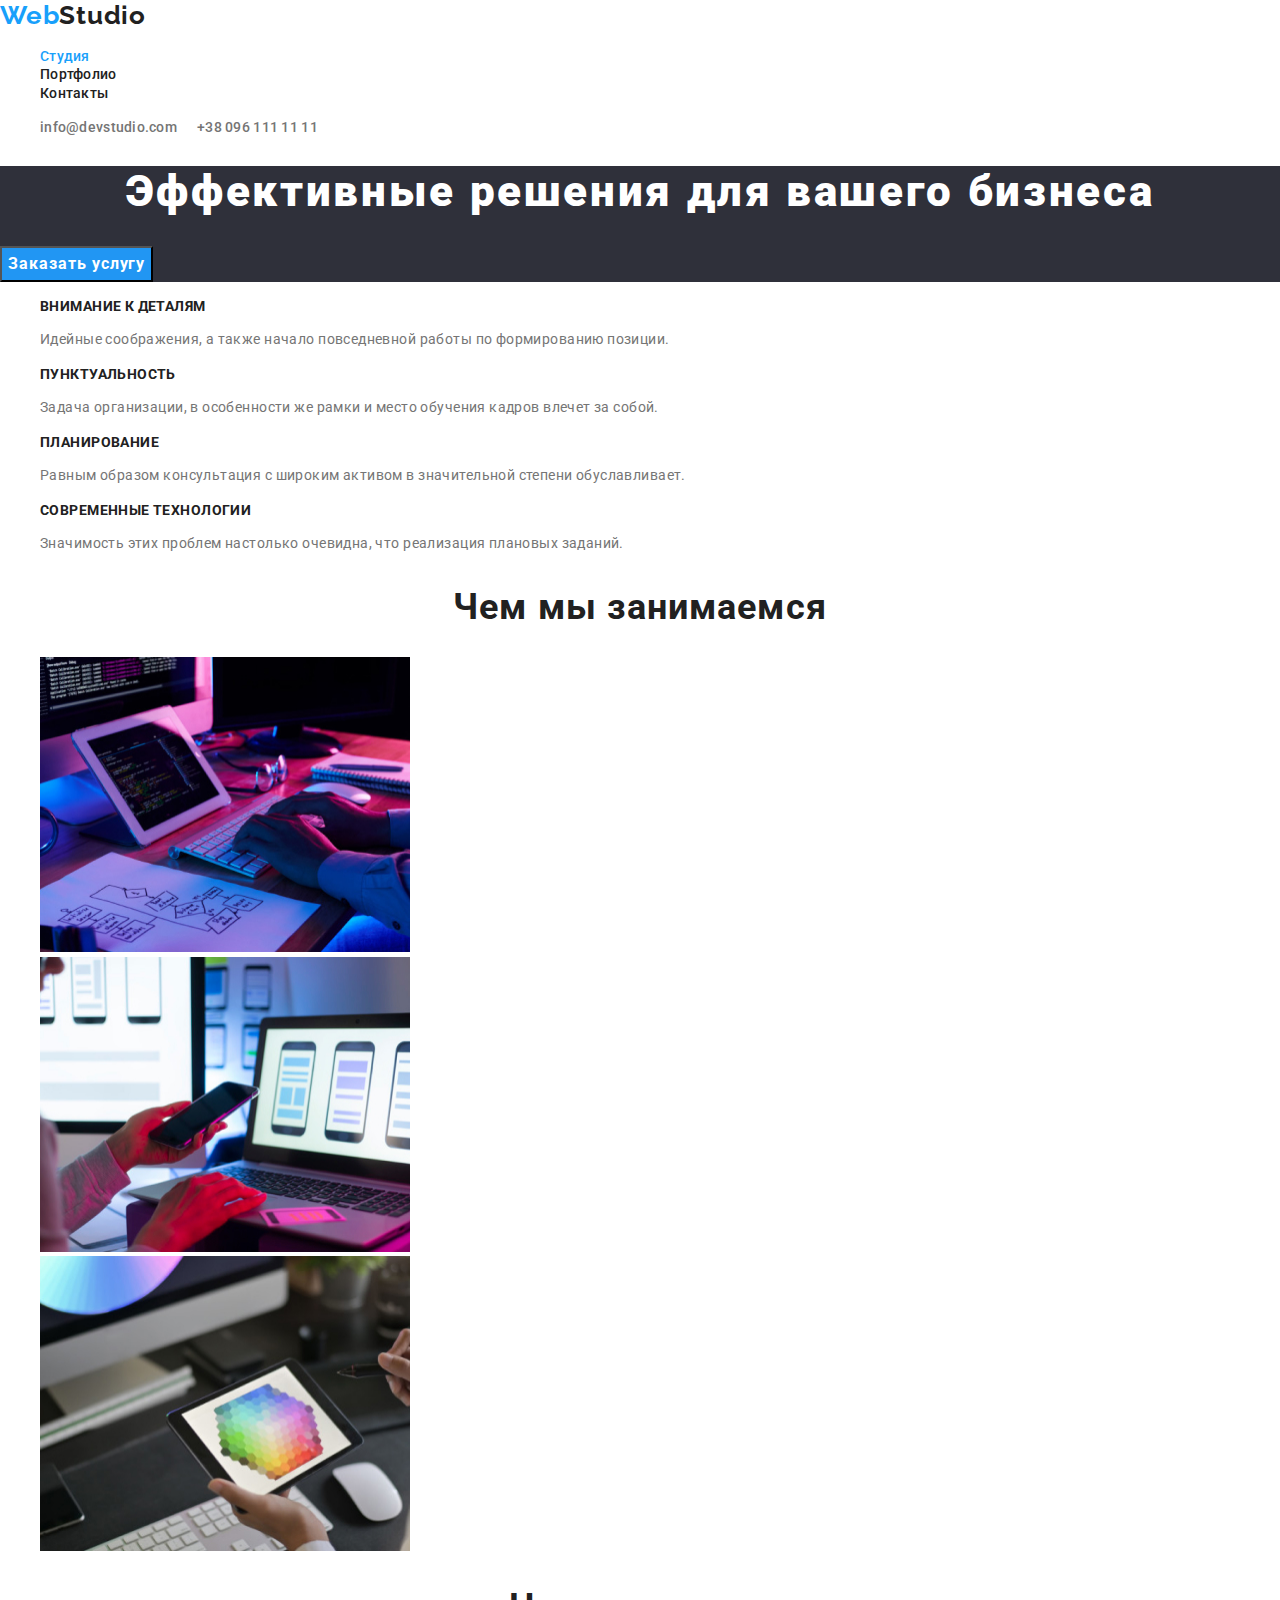
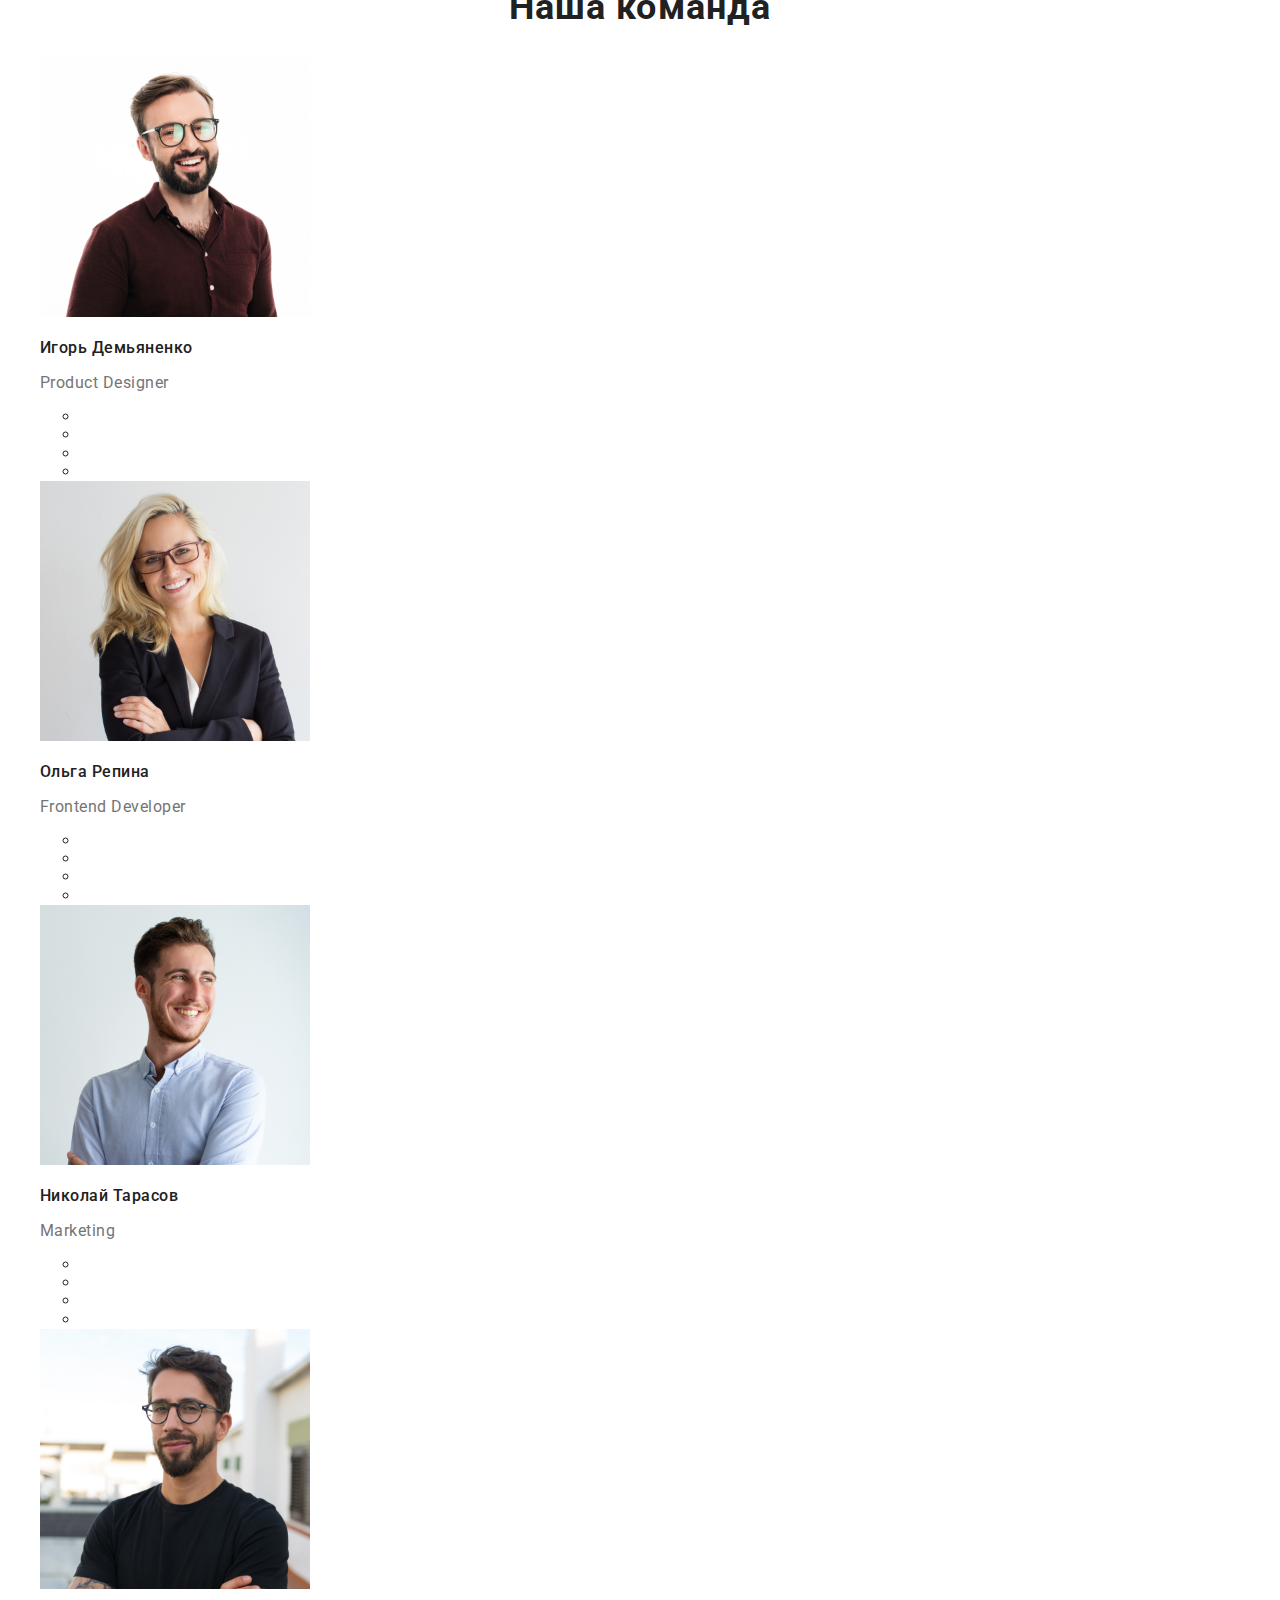
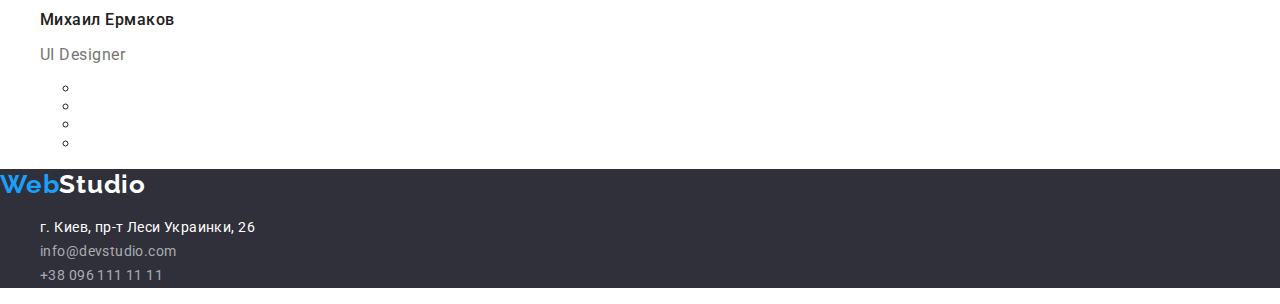
==== index.html @ 5e3db2f5 "star v0.1" ====
<!DOCTYPE html>
<html lang="ru">
  <head>
    <meta charset="UTF-8" />
    <meta name="viewport" content="width=device-width, initial-scale=1.0" />
    <title>Студия</title>
    <link
      rel="stylesheet"
      href="https://cdnjs.cloudflare.com/ajax/libs/modern-normalize/1.0.0/modern-normalize.css"
    />
    <link
      href="https://fonts.googleapis.com/css2?family=Raleway:wght@700&family=Roboto:wght@400;500;700&display=swap"
      rel="stylesheet"
    />
    <link rel="stylesheet" href="./css/styles.css" />
  </head>
  <body>
    <header class="header">
      <nav class="navigation">
        <a
          href="./index.html"
          class="logo link"
          aria-label="логотип веб студия"
        >
          <span class="logo-span">Web</span>Studio
        </a>
        <ul class="navigation-list list">
          <li class="navigation-list-item active">
            <a href="./index.html" class="navigation-list-link link active">
              Студия
            </a>
          </li>
          <li class="navigation-list-item">
            <a href="./portfolio.html" class="navigation-list-link link">
              Портфолио
            </a>
          </li>
          <li class="navigation-list-item">
            <a href="" class="navigation-list-link link"> Контакты </a>
          </li>
        </ul>
      </nav>
      <address class="header-contacts">
        <ul class="header-contacts-list list">
          <li class="header-contacts-item">
            <a
              href="mailto:info@devstudio.com"
              class="header-contacts-link link"
            >
              info@devstudio.com
            </a>
          </li>
          <li class="header-contacts-item">
            <a href="tel:+380961111111" class="header-contacts-link link"
              >+38 096 111 11 11</a
            >
          </li>
        </ul>
      </address>
    </header>
    <main class="main">
      <!-- Hero -->
      <section class="hero">
        <h1 class="hero-title">Эффективные решения для вашего бизнеса</h1>
        <button type="button" class="hero-button">Заказать услугу</button>
      </section>
      <!-- Basis -->
      <section class="basis">
        <h2 hidden>Базис нашей компании</h2>
        <ul class="basis-list list">
          <li class="basis-list-item">
            <!-- <img src="" alt="Космическая антенна" /> -->
            <h3 class="basis-subject">Внимание к деталям</h3>
            <p class="basis-description">
              Идейные соображения, а также начало повседневной работы по
              формированию позиции.
            </p>
          </li>
          <li class="basis-list-item">
            <!-- <img src="" alt="Циферблат" /> -->
            <h3 class="basis-subject">Пунктуальность</h3>
            <p class="basis-description">
              Задача организации, в особенности же рамки и место обучения кадров
              влечет за собой.
            </p>
          </li>
          <li class="basis-list-item">
            <!-- <img src="" alt="Графики" /> -->
            <h3 class="basis-subject">Планирование</h3>
            <p class="basis-description">
              Равным образом консультация с широким активом в значительной
              степени обуславливает.
            </p>
          </li>
          <li class="basis-list-item">
            <!-- <img src="" alt="Космонавт" /> -->
            <h3 class="basis-subject">Современные технологии</h3>
            <p class="basis-description">
              Значимость этих проблем настолько очевидна, что реализация
              плановых заданий.
            </p>
          </li>
        </ul>
      </section>
      <!-- What we do -->
      <section class="work">
        <h2 class="title">Чем мы занимаемся</h2>
        <ul class="work-list list">
          <li class="work-list-item">
            <img
              src="./images/what-we-do/box1.jpg"
              height="295"
              width="370"
              alt="Сотрудник пишет код"
            />
          </li>
          <li class="work-list-item">
            <img
              src="./images/what-we-do/box2.jpg"
              height="295"
              width="370"
              alt="Разработка приложений под мобильные устройства "
            />
          </li>
          <li>
            <img
              src="./images/what-we-do/box3.jpg"
              height="295"
              width="370"
              alt="Сотрудник работает со стилями и световой палитрой"
            />
          </li>
        </ul>
      </section>
      <!-- Our team -->
      <section class="team">
        <h2 class="title">Наша команда</h2>
        <ul class="team-list list">
          <li class="team-list-item">
            <img
              src="./images/out-team/img-1.jpg"
              width="270"
              height="260"
              alt="Игорь Демьяненко"
            />
            <h3 class="team-subject">Игорь Демьяненко</h3>
            <p lang="en" class="team-description">Product Designer</p>
            <ul class="team-list-socials">
              <li class="team-socials-item">
                <a class="team-socials-link" href=""></a>
              </li>
              <li class="team-socials-item">
                <a class="team-socials-link" href=""></a>
              </li>
              <li class="team-socials-item">
                <a class="team-socials-link" href=""></a>
              </li>
              <li class="team-socials-item">
                <a class="team-socials-link" href=""></a>
              </li>
            </ul>
          </li>
          <li class="team-list-item">
            <img
              src="./images/out-team/img-2.jpg"
              width="270"
              height="260"
              alt="Ольга Репина"
            />
            <h3 class="team-subject">Ольга Репина</h3>
            <p lang="en" class="team-description">Frontend Developer</p>
            <ul class="team-list-socials">
              <li class="team-socials-item">
                <a class="team-socials-link" href=""></a>
              </li>
              <li class="team-socials-item">
                <a class="team-socials-link" href=""></a>
              </li>
              <li class="team-socials-item">
                <a class="team-socials-link" href=""></a>
              </li>
              <li class="team-socials-item">
                <a class="team-socials-link" href=""></a>
              </li>
            </ul>
          </li>
          <li class="team-list-item">
            <img
              src="./images/out-team/img-3.jpg"
              width="270"
              height="260"
              alt="Николай Тарасов"
            />
            <h3 class="team-subject">Николай Тарасов</h3>
            <p lang="en" class="team-description">Marketing</p>
            <ul class="team-list-socials">
              <li class="team-socials-item">
                <a class="team-socials-link" href=""></a>
              </li>
              <li class="team-socials-item">
                <a class="team-socials-link" href=""></a>
              </li>
              <li class="team-socials-item">
                <a class="team-socials-link" href=""></a>
              </li>
              <li class="team-socials-item">
                <a class="team-socials-link" href=""></a>
              </li>
            </ul>
          </li>
          <li class="team-list-item">
            <img
              src="./images/out-team/img-4.jpg"
              width="270"
              height="260"
              alt="Михаил Ермаков"
            />
            <h3 class="team-subject">Михаил Ермаков</h3>
            <p lang="en" class="team-description">UI Designer</p>
            <ul class="team-list-socials">
              <li class="team-socials-item">
                <a class="team-socials-link" href=""></a>
              </li>
              <li class="team-socials-item">
                <a class="team-socials-link" href=""></a>
              </li>
              <li class="team-socials-item">
                <a class="team-socials-link" href=""></a>
              </li>
              <li class="team-socials-item">
                <a class="team-socials-link" href=""></a>
              </li>
            </ul>
          </li>
        </ul>
      </section>
    </main>
    <footer class="footer">
      <a
        class="footer-logo link"
        href="./index.html"
        aria-label="логотип веб студия"
      >
        <span class="logo-span">Web</span>Studio
      </a>
      <address class="footer-contacts">
        <ul class="footer-contacts-list list">
          <li class="footer-contacts-item">
            <a
              class="footer-contacts-map link"
              href="https://goo.gl/maps/jktWydV6EBxauZdx7"
              target="_blank"
            >
              г. Киев, пр-т Леси Украинки, 26
            </a>
          </li>
          <li class="footer-contacts-item">
            <a
              href="mailto:info@devstudio.com"
              class="footer-contacts-link link"
            >
              info@devstudio.com
            </a>
          </li>
          <li class="footer-contacts-item">
            <a href="tel:+380961111111" class="footer-contacts-link link">
              +38 096 111 11 11
            </a>
          </li>
        </ul>
      </address>
    </footer>
  </body>
</html>
---- css/styles.css ----
/* основной 
color: #212121; 

второстипений 
color: #757575;

дополнительний
color: #FFFFFF;

акцинт 
  color: #2196f3;

*/

/* ================== Root ================== */
:root {
  --main-font: "Open Sans", sans-serif;
  --logo-font: "Raleway", sans-serif;
  --primary-title-color: #212121;
  --primary-white-color: #ffffff;
  --description-color: #757575;
  --accent-color: #18a0fb;
  --transparent-white: rgba(255, 255, 255, 0.6);
}

/* ================== END Root ================== */

/* ================== Global ================== */
body {
  color: var(--primary-title-color);
  font-family: Roboto, sans-serif;
}

.list {
  list-style: none;
}
.link {
  text-decoration: none;
}

.logo-span {
  color: var(--accent-color);
}

.title {
  text-align: center;
  font-weight: 700;
  font-size: 36px;
  line-height: 1.167;
  text-align: center;
  letter-spacing: 0.03em;
}

/* ================== END Global ================== */

/* ================== Header ================== */
.header {
}
.navigation {
}

.logo {
  font-family: var(--logo-font);
  color: var(--primary-title-color);
  font-weight: 700;
  font-size: 26px;
  line-height: 1.192;
  letter-spacing: 0.03em;
}

.navigation-list {
}

.navigation-list-item {
}

.navigation-list-link {
  color: var(--primary-title-color);
  font-weight: 500;
  font-size: 14px;
  line-height: 1.143;
  letter-spacing: 0.02em;
}

.header-contacts {
  font-style: normal;
}

.header-contacts-list {
  display: flex;
}

.header-contacts-item {
  padding-right: 20px;
}

.header-contacts-link {
  color: var(--description-color);
  font-weight: 500;
  font-size: 14px;
  line-height: 1.142;
  letter-spacing: 0.02em;
}

.navigation-list-link:hover,
.navigation-list-link:focus,
.header-contacts-link:hover,
.header-contacts-link:focus {
  color: var(--accent-color);
}

.active {
  color: var(--accent-color);
}

/* ================== END Header ================== */

/* ================== Main ================== */
.main {
}

/* ------------------ Hero ------------------ */
.hero {
  background: #2f303a;
  /* времени правка - невидно текста  */
}

.hero-title {
  color: var(--primary-white-color);
  font-weight: 900;
  font-size: 44px;
  line-height: 1, 364;
  text-align: center;
  letter-spacing: 0.06em;
}

.hero-button {
  background-color: #2196f3;
  color: var(--primary-white-color);
  font-weight: 700;
  font-size: 16px;
  line-height: 1.857;
  letter-spacing: 0.06em;
}

/* ------------------ END Hero ------------------ */

/* ------------------ Basis ------------------ */
.basis {
}
.basis-list {
}
.basis-list-item {
}
.basis-subject {
  font-weight: 700;
  font-size: 14px;
  line-height: 1.143;
  letter-spacing: 0.03em;
  text-transform: uppercase;
}
.basis-description {
  color: var(--description-color);
  font-weight: 400;
  font-size: 14px;
  line-height: 1.714;
  letter-spacing: 0.03em;
}
/* ------------------ END Basis ------------------ */

/* ------------------ Work ------------------ */
.work {
}

.work-list {
}

.work-list-item {
}

/* ------------------ END Work ------------------ */

/* ------------------ END Team ------------------ */
.team {
}

.team-list {
}

.team-list-item {
}

.team-subject {
  font-weight: 500;
  font-size: 16px;
  line-height: 1.187;
  letter-spacing: 0.03em;
}
.team-description {
  color: var(--description-color);
  font-weight: 400;
  font-size: 16px;
  line-height: 1.187;
  letter-spacing: 0.03em;
}

.team-list-socials {
}

.team-socials-item {
}

.team-socials-link {
}
/* ------------------ END Team ------------------ */

/* ================== END Main ================== */

/* ================== Footre ================== */

footer {
  background: #2f303a;
}

.footer-logo {
  color: var(--primary-white-color);
  font-family: var(--logo-font);
  font-weight: 700;
  font-size: 26px;
  line-height: 1.192;
  letter-spacing: 0.03em;
}

.footer-contacts {
  font-style: normal;
}
.footer-contacts-list {
}

.footer-contacts-item {
}

.footer-contacts-map {
  color: var(--primary-white-color);
}

.footer-contacts-link {
  color: var(--transparent-white);
}

.footer-contacts-map,
.footer-contacts-link {
  font-weight: 400;
  font-size: 14px;
  line-height: 1.714;
  letter-spacing: 0.03em;
}

.footer-contacts-link:hover,
.footer-contacts-link:focus {
  color: var(--accent-color);
}
/* ================== END Footre ================== */

/* ================== Portfolio ================== */

.portfolio {
}

.filter-list {
  display: flex;
}

.filter-list-item {
}

.button {
  background-color: #f5f4fa;
  font-weight: 500;
  font-size: 16px;
  line-height: 1.625;
  letter-spacing: 0.03em;
}
.button:hover,
.button:focus {
  color: var(--primary-white-color);
  background-color: var(--accent-color);
}
.project-list {
}

.project-subject {
  font-weight: 700;
  font-size: 18px;
  line-height: 2;
  letter-spacing: 0.06em;
}
.project-subject-type,
.project-description {
  color: var(--description-color);
  font-weight: 400;
  letter-spacing: 0.03em;
}
.project-subject-type {
  font-size: 16px;
  line-height: 1.875;
}

.project-description {
  font-size: 18px;
  line-height: 1.555;
}
/* ================== END Portfolio ================== */
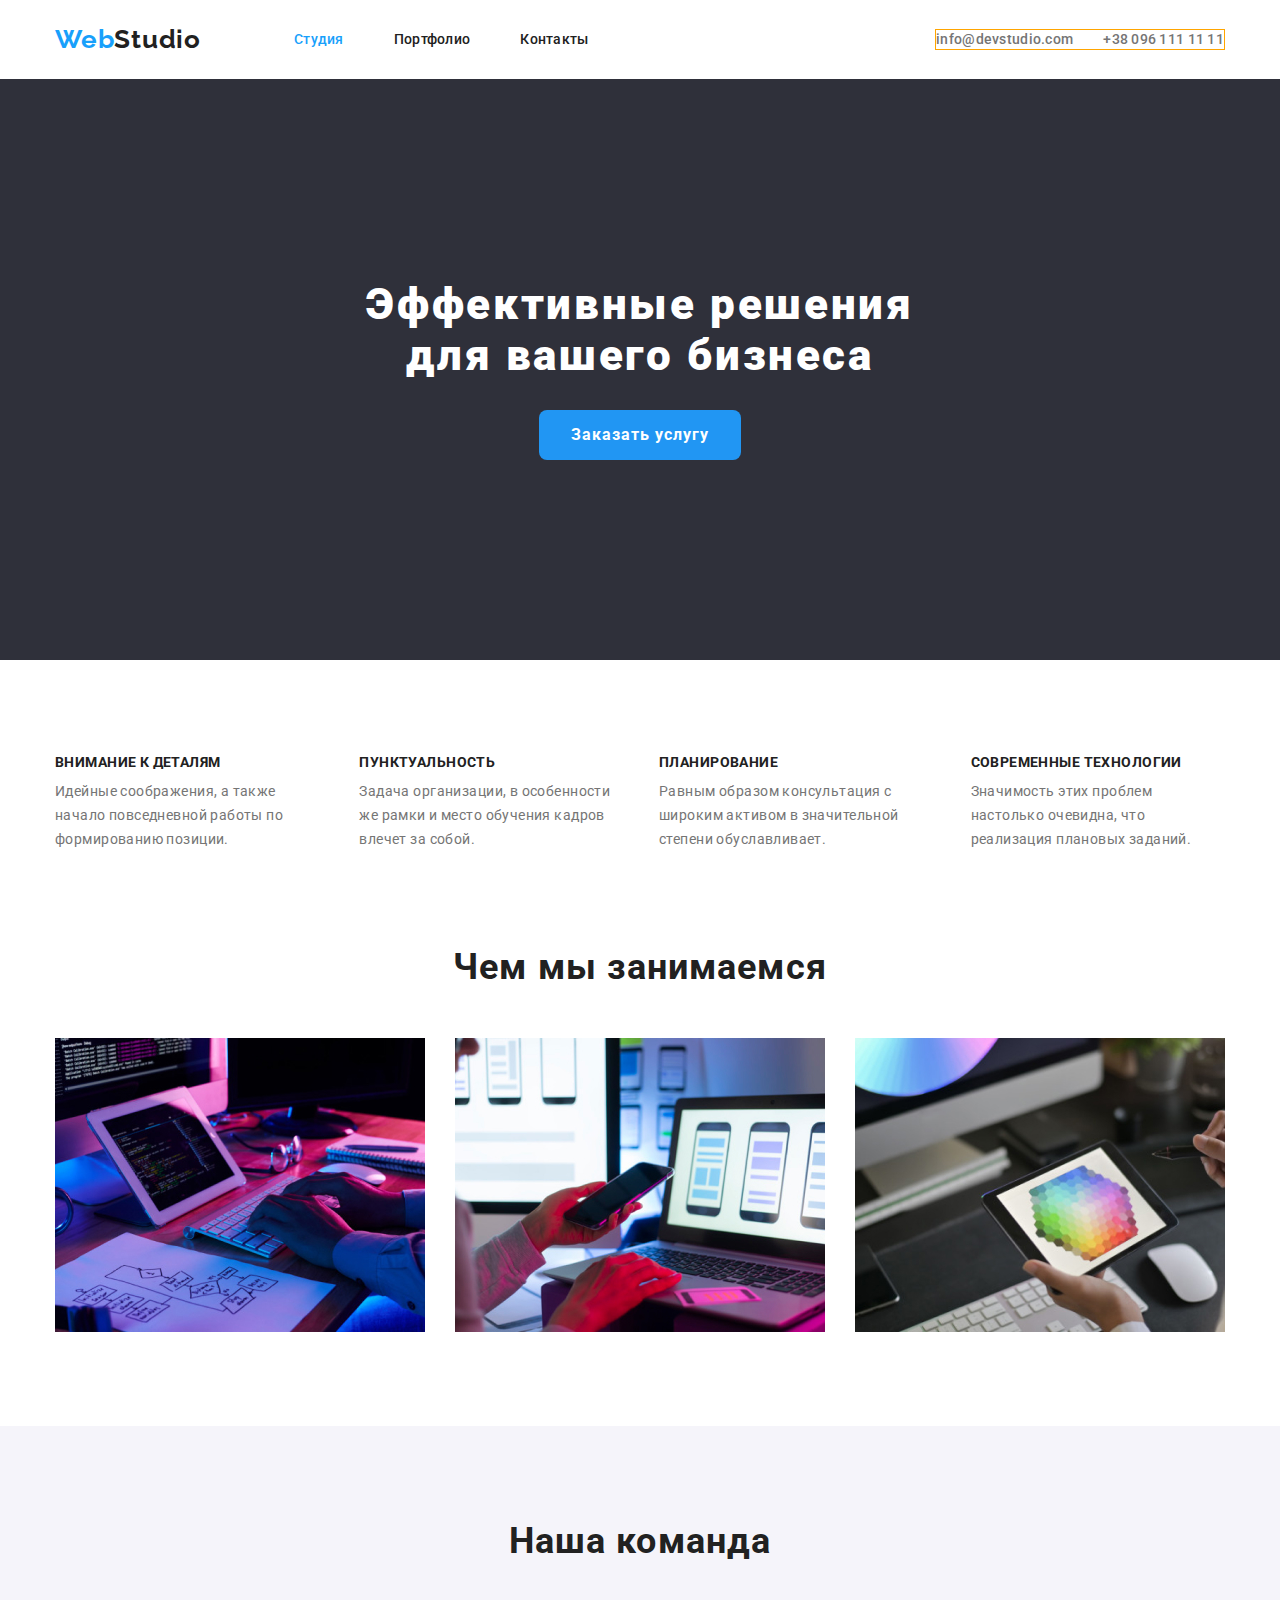
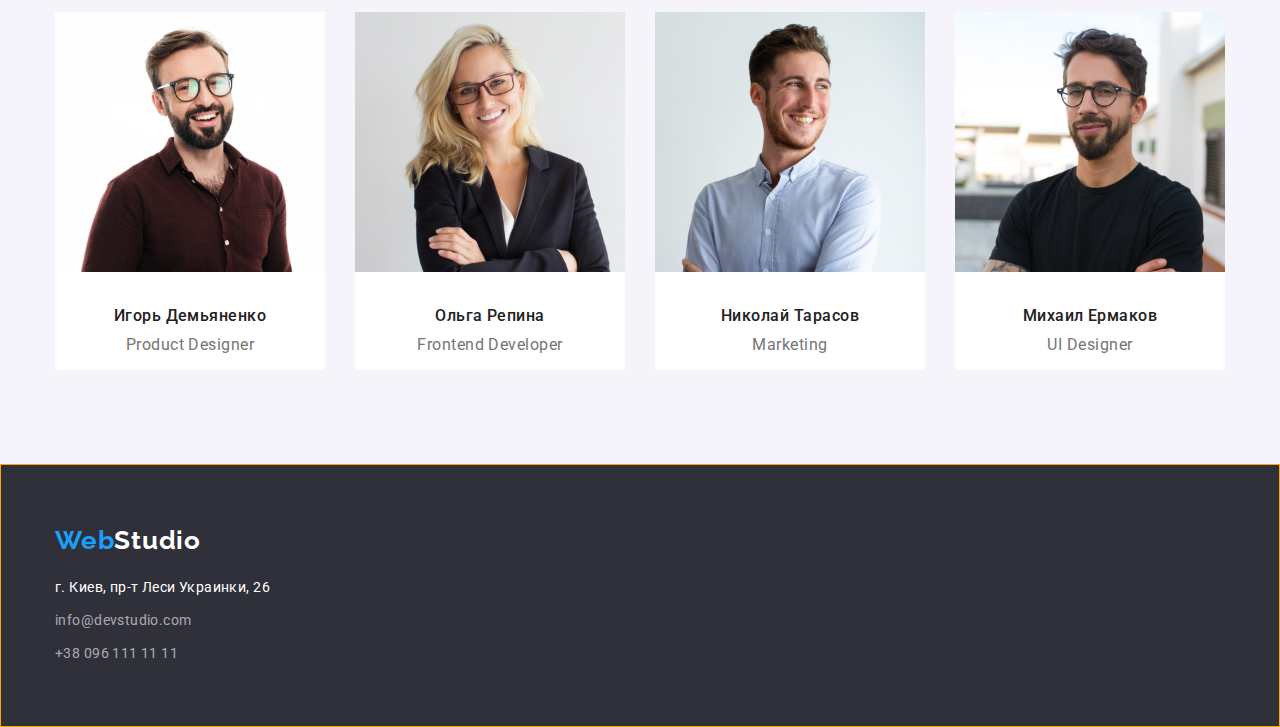
==== commit 763af7a4: "Альфа v0.2" ====
--- a/index.html
+++ b/index.html
@@ -16,259 +16,277 @@
   </head>
   <body>
     <header class="header">
-      <nav class="navigation">
+      <div class="header-container">
+        <nav class="navigation">
+          <a
+            href="./index.html"
+            class="logo link"
+            aria-label="логотип веб студия"
+          >
+            <span class="logo-span">Web</span>Studio
+          </a>
+          <ul class="navigation-list list">
+            <li class="navigation-list-item active">
+              <a href="./index.html" class="navigation-list-link link active">
+                Студия
+              </a>
+            </li>
+            <li class="navigation-list-item">
+              <a href="./portfolio.html" class="navigation-list-link link">
+                Портфолио
+              </a>
+            </li>
+            <li class="navigation-list-item">
+              <a href="" class="navigation-list-link link"> Контакты </a>
+            </li>
+          </ul>
+        </nav>
+        <address class="header-contacts">
+          <ul class="header-contacts-list list bro">
+            <li class="header-contacts-item">
+              <a
+                href="mailto:info@devstudio.com"
+                class="header-contacts-link link"
+              >
+                info@devstudio.com
+              </a>
+            </li>
+            <li class="header-contacts-item">
+              <a href="tel:+380961111111" class="header-contacts-link link"
+                >+38 096 111 11 11</a
+              >
+            </li>
+          </ul>
+        </address>
+      </div>
+    </header>
+    
+    <main class="main">
+      <!-- Hero -->
+      <section class="hero">
+        <h1 class="hero-title">Эффективные решения для вашего бизнеса</h1>
+        <div class="center">
+          <button type="button" class="hero-button">Заказать услугу</button>
+        </div>
+      </section>
+      <!-- Basis -->
+      <section class="section basis">
+        <div class="container">
+          <h2 hidden>Базис нашей компании</h2>
+          <ul class="basis-list list">
+            <li class="basis-list-item">
+              <!-- <img src="" alt="Космическая антенна" /> -->
+              <h3 class="basis-subject">Внимание к деталям</h3>
+              <p class="basis-description">
+                Идейные соображения, а также начало повседневной работы по
+                формированию позиции.
+              </p>
+            </li>
+            <li class="basis-list-item">
+              <!-- <img src="" alt="Циферблат" /> -->
+              <h3 class="basis-subject">Пунктуальность</h3>
+              <p class="basis-description">
+                Задача организации, в особенности же рамки и место обучения
+                кадров влечет за собой.
+              </p>
+            </li>
+            <li class="basis-list-item">
+              <!-- <img src="" alt="Графики" /> -->
+              <h3 class="basis-subject">Планирование</h3>
+              <p class="basis-description">
+                Равным образом консультация с широким активом в значительной
+                степени обуславливает.
+              </p>
+            </li>
+            <li class="basis-list-item">
+              <!-- <img src="" alt="Космонавт" /> -->
+              <h3 class="basis-subject">Современные технологии</h3>
+              <p class="basis-description">
+                Значимость этих проблем настолько очевидна, что реализация
+                плановых заданий.
+              </p>
+            </li>
+          </ul>
+        </div>
+      </section>
+      <!-- What we do -->
+      <section class="section work">
+        <div class="container">
+          <h2 class="title">Чем мы занимаемся</h2>
+          <ul class="work-list list">
+            <li class="work-list-item">
+              <img
+                src="./images/what-we-do/box1.jpg"
+                height="294"
+                width="370"
+                alt="Сотрудник пишет код"
+              />
+            </li>
+            <li class="work-list-item">
+              <img
+                src="./images/what-we-do/box2.jpg"
+                height="294"
+                width="370"
+                alt="Разработка приложений под мобильные устройства "
+              />
+            </li>
+            <li class="work-list-item">
+              <img
+                src="./images/what-we-do/box3.jpg"
+                height="294"
+                width="370"
+                alt="Сотрудник работает со стилями и световой палитрой"
+              />
+            </li>
+          </ul>
+        </div>
+      </section>
+      <!-- Our team -->
+      <section class="section team">
+        <div class="container">
+          <h2 class="title">Наша команда</h2>
+          <ul class="team-list list">
+            <li class="team-list-item">
+              <img
+                class="team-list-img"
+                src="./images/out-team/img-1.jpg"
+                width="270"
+                height="260"
+                alt="Игорь Демьяненко"
+              />
+              <h3 class="team-subject">Игорь Демьяненко</h3>
+              <p lang="en" class="team-description">Product Designer</p>
+              <ul class="team-list-socials list">
+                <li class="team-socials-item">
+                  <a class="team-socials-link" href=""></a>
+                </li>
+                <li class="team-socials-item">
+                  <a class="team-socials-link" href=""></a>
+                </li>
+                <li class="team-socials-item">
+                  <a class="team-socials-link" href=""></a>
+                </li>
+                <li class="team-socials-item">
+                  <a class="team-socials-link" href=""></a>
+                </li>
+              </ul>
+            </li>
+            <li class="team-list-item">
+              <img
+                class="team-list-img"
+                src="./images/out-team/img-2.jpg"
+                width="270"
+                height="260"
+                alt="Ольга Репина"
+              />
+              <h3 class="team-subject">Ольга Репина</h3>
+              <p lang="en" class="team-description">Frontend Developer</p>
+              <ul class="team-list-socials list">
+                <li class="team-socials-item">
+                  <a class="team-socials-link" href=""></a>
+                </li>
+                <li class="team-socials-item">
+                  <a class="team-socials-link" href=""></a>
+                </li>
+                <li class="team-socials-item">
+                  <a class="team-socials-link" href=""></a>
+                </li>
+                <li class="team-socials-item">
+                  <a class="team-socials-link" href=""></a>
+                </li>
+              </ul>
+            </li>
+            <li class="team-list-item">
+              <img
+                class="team-list-img"
+                src="./images/out-team/img-3.jpg"
+                width="270"
+                height="260"
+                alt="Николай Тарасов"
+              />
+              <h3 class="team-subject">Николай Тарасов</h3>
+              <p lang="en" class="team-description">Marketing</p>
+              <ul class="team-list-socials list">
+                <li class="team-socials-item">
+                  <a class="team-socials-link" href=""></a>
+                </li>
+                <li class="team-socials-item">
+                  <a class="team-socials-link" href=""></a>
+                </li>
+                <li class="team-socials-item">
+                  <a class="team-socials-link" href=""></a>
+                </li>
+                <li class="team-socials-item">
+                  <a class="team-socials-link" href=""></a>
+                </li>
+              </ul>
+            </li>
+            <li class="team-list-item">
+              <img
+                class="team-list-img"
+                src="./images/out-team/img-4.jpg"
+                width="270"
+                height="260"
+                alt="Михаил Ермаков"
+              />
+              <h3 class="team-subject">Михаил Ермаков</h3>
+              <p lang="en" class="team-description">UI Designer</p>
+              <ul class="team-list-socials list">
+                <li class="team-socials-item">
+                  <a class="team-socials-link" href=""></a>
+                </li>
+                <li class="team-socials-item">
+                  <a class="team-socials-link" href=""></a>
+                </li>
+                <li class="team-socials-item">
+                  <a class="team-socials-link" href=""></a>
+                </li>
+                <li class="team-socials-item">
+                  <a class="team-socials-link" href=""></a>
+                </li>
+              </ul>
+            </li>
+          </ul>
+        </div>
+      </section>
+    </main>
+
+    <footer class="footer bro">
+      <div class="footer-container">
         <a
+          class="footer-logo link"
           href="./index.html"
-          class="logo link"
           aria-label="логотип веб студия"
         >
           <span class="logo-span">Web</span>Studio
         </a>
-        <ul class="navigation-list list">
-          <li class="navigation-list-item active">
-            <a href="./index.html" class="navigation-list-link link active">
-              Студия
-            </a>
-          </li>
-          <li class="navigation-list-item">
-            <a href="./portfolio.html" class="navigation-list-link link">
-              Портфолио
-            </a>
-          </li>
-          <li class="navigation-list-item">
-            <a href="" class="navigation-list-link link"> Контакты </a>
-          </li>
-        </ul>
-      </nav>
-      <address class="header-contacts">
-        <ul class="header-contacts-list list">
-          <li class="header-contacts-item">
-            <a
-              href="mailto:info@devstudio.com"
-              class="header-contacts-link link"
-            >
-              info@devstudio.com
-            </a>
-          </li>
-          <li class="header-contacts-item">
-            <a href="tel:+380961111111" class="header-contacts-link link"
-              >+38 096 111 11 11</a
-            >
-          </li>
-        </ul>
-      </address>
-    </header>
-    <main class="main">
-      <!-- Hero -->
-      <section class="hero">
-        <h1 class="hero-title">Эффективные решения для вашего бизнеса</h1>
-        <button type="button" class="hero-button">Заказать услугу</button>
-      </section>
-      <!-- Basis -->
-      <section class="basis">
-        <h2 hidden>Базис нашей компании</h2>
-        <ul class="basis-list list">
-          <li class="basis-list-item">
-            <!-- <img src="" alt="Космическая антенна" /> -->
-            <h3 class="basis-subject">Внимание к деталям</h3>
-            <p class="basis-description">
-              Идейные соображения, а также начало повседневной работы по
-              формированию позиции.
-            </p>
-          </li>
-          <li class="basis-list-item">
-            <!-- <img src="" alt="Циферблат" /> -->
-            <h3 class="basis-subject">Пунктуальность</h3>
-            <p class="basis-description">
-              Задача организации, в особенности же рамки и место обучения кадров
-              влечет за собой.
-            </p>
-          </li>
-          <li class="basis-list-item">
-            <!-- <img src="" alt="Графики" /> -->
-            <h3 class="basis-subject">Планирование</h3>
-            <p class="basis-description">
-              Равным образом консультация с широким активом в значительной
-              степени обуславливает.
-            </p>
-          </li>
-          <li class="basis-list-item">
-            <!-- <img src="" alt="Космонавт" /> -->
-            <h3 class="basis-subject">Современные технологии</h3>
-            <p class="basis-description">
-              Значимость этих проблем настолько очевидна, что реализация
-              плановых заданий.
-            </p>
-          </li>
-        </ul>
-      </section>
-      <!-- What we do -->
-      <section class="work">
-        <h2 class="title">Чем мы занимаемся</h2>
-        <ul class="work-list list">
-          <li class="work-list-item">
-            <img
-              src="./images/what-we-do/box1.jpg"
-              height="295"
-              width="370"
-              alt="Сотрудник пишет код"
-            />
-          </li>
-          <li class="work-list-item">
-            <img
-              src="./images/what-we-do/box2.jpg"
-              height="295"
-              width="370"
-              alt="Разработка приложений под мобильные устройства "
-            />
-          </li>
-          <li>
-            <img
-              src="./images/what-we-do/box3.jpg"
-              height="295"
-              width="370"
-              alt="Сотрудник работает со стилями и световой палитрой"
-            />
-          </li>
-        </ul>
-      </section>
-      <!-- Our team -->
-      <section class="team">
-        <h2 class="title">Наша команда</h2>
-        <ul class="team-list list">
-          <li class="team-list-item">
-            <img
-              src="./images/out-team/img-1.jpg"
-              width="270"
-              height="260"
-              alt="Игорь Демьяненко"
-            />
-            <h3 class="team-subject">Игорь Демьяненко</h3>
-            <p lang="en" class="team-description">Product Designer</p>
-            <ul class="team-list-socials">
-              <li class="team-socials-item">
-                <a class="team-socials-link" href=""></a>
-              </li>
-              <li class="team-socials-item">
-                <a class="team-socials-link" href=""></a>
-              </li>
-              <li class="team-socials-item">
-                <a class="team-socials-link" href=""></a>
-              </li>
-              <li class="team-socials-item">
-                <a class="team-socials-link" href=""></a>
-              </li>
-            </ul>
-          </li>
-          <li class="team-list-item">
-            <img
-              src="./images/out-team/img-2.jpg"
-              width="270"
-              height="260"
-              alt="Ольга Репина"
-            />
-            <h3 class="team-subject">Ольга Репина</h3>
-            <p lang="en" class="team-description">Frontend Developer</p>
-            <ul class="team-list-socials">
-              <li class="team-socials-item">
-                <a class="team-socials-link" href=""></a>
-              </li>
-              <li class="team-socials-item">
-                <a class="team-socials-link" href=""></a>
-              </li>
-              <li class="team-socials-item">
-                <a class="team-socials-link" href=""></a>
-              </li>
-              <li class="team-socials-item">
-                <a class="team-socials-link" href=""></a>
-              </li>
-            </ul>
-          </li>
-          <li class="team-list-item">
-            <img
-              src="./images/out-team/img-3.jpg"
-              width="270"
-              height="260"
-              alt="Николай Тарасов"
-            />
-            <h3 class="team-subject">Николай Тарасов</h3>
-            <p lang="en" class="team-description">Marketing</p>
-            <ul class="team-list-socials">
-              <li class="team-socials-item">
-                <a class="team-socials-link" href=""></a>
-              </li>
-              <li class="team-socials-item">
-                <a class="team-socials-link" href=""></a>
-              </li>
-              <li class="team-socials-item">
-                <a class="team-socials-link" href=""></a>
-              </li>
-              <li class="team-socials-item">
-                <a class="team-socials-link" href=""></a>
-              </li>
-            </ul>
-          </li>
-          <li class="team-list-item">
-            <img
-              src="./images/out-team/img-4.jpg"
-              width="270"
-              height="260"
-              alt="Михаил Ермаков"
-            />
-            <h3 class="team-subject">Михаил Ермаков</h3>
-            <p lang="en" class="team-description">UI Designer</p>
-            <ul class="team-list-socials">
-              <li class="team-socials-item">
-                <a class="team-socials-link" href=""></a>
-              </li>
-              <li class="team-socials-item">
-                <a class="team-socials-link" href=""></a>
-              </li>
-              <li class="team-socials-item">
-                <a class="team-socials-link" href=""></a>
-              </li>
-              <li class="team-socials-item">
-                <a class="team-socials-link" href=""></a>
-              </li>
-            </ul>
-          </li>
-        </ul>
-      </section>
-    </main>
-    <footer class="footer">
-      <a
-        class="footer-logo link"
-        href="./index.html"
-        aria-label="логотип веб студия"
-      >
-        <span class="logo-span">Web</span>Studio
-      </a>
-      <address class="footer-contacts">
-        <ul class="footer-contacts-list list">
-          <li class="footer-contacts-item">
-            <a
-              class="footer-contacts-map link"
-              href="https://goo.gl/maps/jktWydV6EBxauZdx7"
-              target="_blank"
-            >
-              г. Киев, пр-т Леси Украинки, 26
-            </a>
-          </li>
-          <li class="footer-contacts-item">
-            <a
-              href="mailto:info@devstudio.com"
-              class="footer-contacts-link link"
-            >
-              info@devstudio.com
-            </a>
-          </li>
-          <li class="footer-contacts-item">
-            <a href="tel:+380961111111" class="footer-contacts-link link">
-              +38 096 111 11 11
-            </a>
-          </li>
-        </ul>
-      </address>
+        <address class="footer-contacts">
+          <ul class="footer-contacts-list list">
+            <li class="footer-contacts-item">
+              <a
+                class="footer-contacts-map link"
+                href="https://goo.gl/maps/jktWydV6EBxauZdx7"
+                target="_blank"
+              >
+                г. Киев, пр-т Леси Украинки, 26
+              </a>
+            </li>
+            <li class="footer-contacts-item">
+              <a
+                href="mailto:info@devstudio.com"
+                class="footer-contacts-link link"
+              >
+                info@devstudio.com
+              </a>
+            </li>
+            <li class="footer-contacts-item">
+              <a href="tel:+380961111111" class="footer-contacts-link link">
+                +38 096 111 11 11
+              </a>
+            </li>
+          </ul>
+        </address>
+      </div>
     </footer>
   </body>
 </html>
--- a/css/styles.css
+++ b/css/styles.css
@@ -26,14 +26,65 @@
 /* ================== END Root ================== */
 
 /* ================== Global ================== */
+/* html {
+  box-sizing: border-box;
+}
+
+
+*,
+*::before,
+*::after {
+  box-sizing: inherit;
+} */
+
+*,
+*::before,
+*::after {
+  margin: 0;
+  padding: 0;
+}
+
 body {
   color: var(--primary-title-color);
   font-family: Roboto, sans-serif;
+  /* background-color: #1b5074; */
+}
+
+img {
+  display: block;
+}
+/* * {
+  margin: 0;
+  padding: 0;
+} */
+
+.container {
+  margin-left: auto;
+  margin-right: auto;
+  width: 1200px;
+  padding-left: 15px;
+  padding-right: 15px;
+  /* background-color: rgba(97, 24, 24, 0.26); */
+  /* display: flex; */
+}
+
+/* .section {
+  padding-top: 94px;
+  padding-bottom: 94px;
+} */
+
+.flex {
+  display: flex;
+}
+
+.center {
+  text-align: center;
 }
 
 .list {
   list-style: none;
 }
+
 .link {
   text-decoration: none;
 }
@@ -43,23 +94,60 @@
 }
 
 .title {
+  margin-top: 0;
+  margin-bottom: 50px;
   text-align: center;
   font-weight: 700;
   font-size: 36px;
   line-height: 1.167;
-  text-align: center;
-  letter-spacing: 0.03em;
-}
+  letter-spacing: 0.03em;
+}
+
+.bro {
+  border: 1px solid orange;
+}
+
+.brg {
+  border: 1px solid green;
+}
+
+/* ul {
+  list-style: none;
+  margin: 0px;
+  padding: 0px;
+}
+
+li {
+  border: 1px solid rgb(9, 6, 51);
+} */
 
 /* ================== END Global ================== */
 
 /* ================== Header ================== */
 .header {
-}
+  /* padding: 24px; */
+  /* background-color: #2f303a; */
+}
+
+.header-container {
+  margin-left: auto;
+  margin-right: auto;
+  display: flex;
+  align-items: center;
+  width: 1200px;
+  padding-left: 15px;
+  padding-right: 15px;
+  padding-top: 24px;
+  padding-bottom: 24px;
+}
+
 .navigation {
+  display: flex;
+  align-items: center;
 }
 
 .logo {
+  margin-right: 93px;
   font-family: var(--logo-font);
   color: var(--primary-title-color);
   font-weight: 700;
@@ -69,12 +157,18 @@
 }
 
 .navigation-list {
-}
-
-.navigation-list-item {
+  display: flex;
+  padding: 0;
+  margin: 0;
+}
+
+.navigation-list-item:not(:last-child) {
+  margin-right: 50px;
 }
 
 .navigation-list-link {
+  padding-top: 32px;
+  padding-bottom: 32px;
   color: var(--primary-title-color);
   font-weight: 500;
   font-size: 14px;
@@ -84,14 +178,17 @@
 
 .header-contacts {
   font-style: normal;
+  margin-left: auto;
 }
 
 .header-contacts-list {
   display: flex;
-}
-
-.header-contacts-item {
-  padding-right: 20px;
+  padding: 0;
+  margin: 0;
+}
+
+.header-contacts-item:not(:last-child) {
+  margin-right: 30px;
 }
 
 .header-contacts-link {
@@ -121,12 +218,18 @@
 
 /* ------------------ Hero ------------------ */
 .hero {
+  padding: 200px 0;
   background: #2f303a;
   /* времени правка - невидно текста  */
 }
 
 .hero-title {
+  margin-top: 0;
+  margin-bottom: 30px;
+  margin-left: auto;
+  margin-right: auto;
   color: var(--primary-white-color);
+  width: 600px;
   font-weight: 900;
   font-size: 44px;
   line-height: 1, 364;
@@ -135,6 +238,9 @@
 }
 
 .hero-button {
+  padding: 10px 32px;
+  border: 0;
+  border-radius: 8px;
   background-color: #2196f3;
   color: var(--primary-white-color);
   font-weight: 700;
@@ -147,12 +253,23 @@
 
 /* ------------------ Basis ------------------ */
 .basis {
+  padding-top: 94px;
+  padding-bottom: 47px;
+
+  /* background-color: #ffffff; */
 }
 .basis-list {
-}
-.basis-list-item {
+  margin: 0;
+  padding: 0;
+  display: flex;
+}
+.basis-list-item:not(:last-child) {
+  margin-right: 30px;
 }
 .basis-subject {
+  margin-top: 0;
+  margin-bottom: 10px;
+
   font-weight: 700;
   font-size: 14px;
   line-height: 1.143;
@@ -160,6 +277,8 @@
   text-transform: uppercase;
 }
 .basis-description {
+  margin: 0;
+  padding: 0;
   color: var(--description-color);
   font-weight: 400;
   font-size: 14px;
@@ -170,33 +289,65 @@
 
 /* ------------------ Work ------------------ */
 .work {
+  padding-top: 47px;
+  padding-bottom: 94px;
+
+  /* background-color: #ffffff; */
 }
 
 .work-list {
-}
-
-.work-list-item {
+  margin: 0;
+  padding: 0;
+  display: flex;
+}
+
+.work-list-item:not(:last-child) {
+  margin-right: 30px;
 }
 
 /* ------------------ END Work ------------------ */
 
 /* ------------------ END Team ------------------ */
 .team {
-}
-
+  padding-top: 94px;
+  padding-bottom: 94px;
+  background-color: #f5f4fa;
+}
+
+.team-list-img {
+  display: inline-block;
+  margin-bottom: 30px;
+}
 .team-list {
+  margin: 0;
+  padding: 0;
+  display: flex;
+  flex-wrap: wrap;
 }
 
 .team-list-item {
+  background: #ffffff;
+}
+
+.team-list-item:not(:last-child) {
+  margin-right: 30px;
+}
+
+.team-list-item {
+  text-align: center;
 }
 
 .team-subject {
+  margin-top: 0;
+  margin-bottom: 10px;
   font-weight: 500;
   font-size: 16px;
   line-height: 1.187;
   letter-spacing: 0.03em;
 }
 .team-description {
+  margin-top: 0;
+  margin-bottom: 16px;
   color: var(--description-color);
   font-weight: 400;
   font-size: 16px;
@@ -205,9 +356,12 @@
 }
 
 .team-list-socials {
+  display: flex;
+  padding: 0;
 }
 
 .team-socials-item {
+  margin-right: 10px;
 }
 
 .team-socials-link {
@@ -222,8 +376,23 @@
   background: #2f303a;
 }
 
+.footer-container {
+  margin-left: auto;
+  margin-right: auto;
+  /* display: flex; */
+  width: 1200px;
+  padding-left: 15px;
+  padding-right: 15px;
+  padding-top: 60px;
+  padding-bottom: 60px;
+}
+
 .footer-logo {
+  display: inline-block;
+  margin-bottom: 20px;
+
   color: var(--primary-white-color);
+
   font-family: var(--logo-font);
   font-weight: 700;
   font-size: 26px;
@@ -235,9 +404,13 @@
   font-style: normal;
 }
 .footer-contacts-list {
-}
-
-.footer-contacts-item {
+  margin: 0;
+  padding: 0;
+}
+
+.footer-contacts-item:not(:last-child) {
+  margin-top: 0;
+  margin-bottom: 9px;
 }
 
 .footer-contacts-map {
@@ -266,27 +439,67 @@
 
 .portfolio {
 }
+/* ------------------ Gallery------------------ */
+
+.portfolio-gallery {
+  padding-top: 94px;
+  padding-bottom: 94px;
+}
+
+.portfolio-gallery-menu {
+  display: flex;
+  justify-content: center;
+  margin-bottom: 56px;
+}
 
 .filter-list {
   display: flex;
 }
 
-.filter-list-item {
+.filter-list-item:not(:last-child) {
+  border: 1px solid green;
+  margin-right: 8px;
 }
 
 .button {
+  padding-left: 22px;
+  padding-right: 22px;
+  border-radius: 4px;
+  background: #f5f4fa;
   background-color: #f5f4fa;
   font-weight: 500;
   font-size: 16px;
   line-height: 1.625;
   letter-spacing: 0.03em;
+
+  /* font-weight: 500;
+    font-size: 16px;
+    line-height: 1.625;
+    letter-spacing: 0.03em;
+    color: var(--black);
+    background: #f5f4fa;
+    margin-right: 8px;
+    border-radius: 4px;
+    border: 1px solid; */
 }
 .button:hover,
 .button:focus {
   color: var(--primary-white-color);
   background-color: var(--accent-color);
 }
+
+.portfolio-gallery {
+}
+
 .project-list {
+  display: flex;
+  flex-wrap: wrap;
+  justify-content: space-between;
+}
+
+.project-list-item:not(:nth-last-child(-n + 3)) {
+  border: 1px solid green;
+  margin-bottom: 30px;
 }
 
 .project-subject {
@@ -310,4 +523,6 @@
   font-size: 18px;
   line-height: 1.555;
 }
+/* ------------------ END Gallery------------------ */
+
 /* ================== END Portfolio ================== */
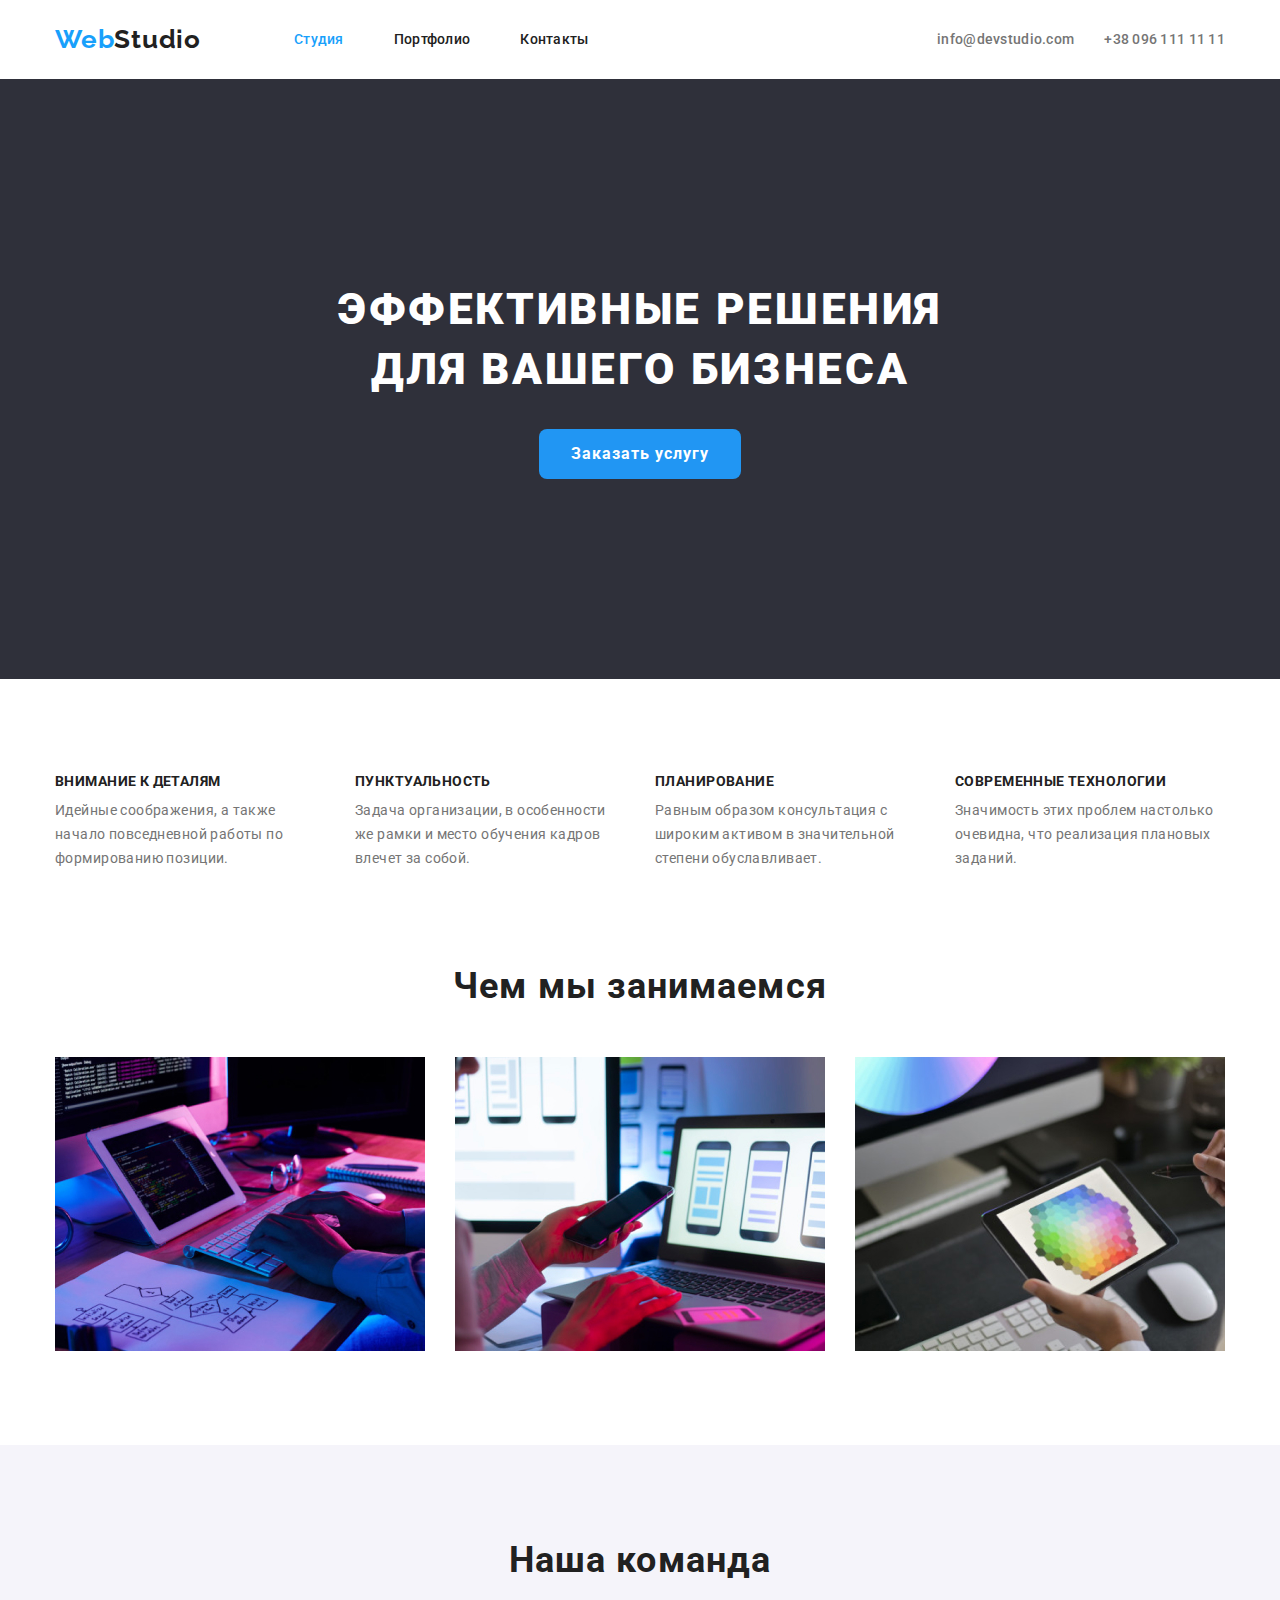
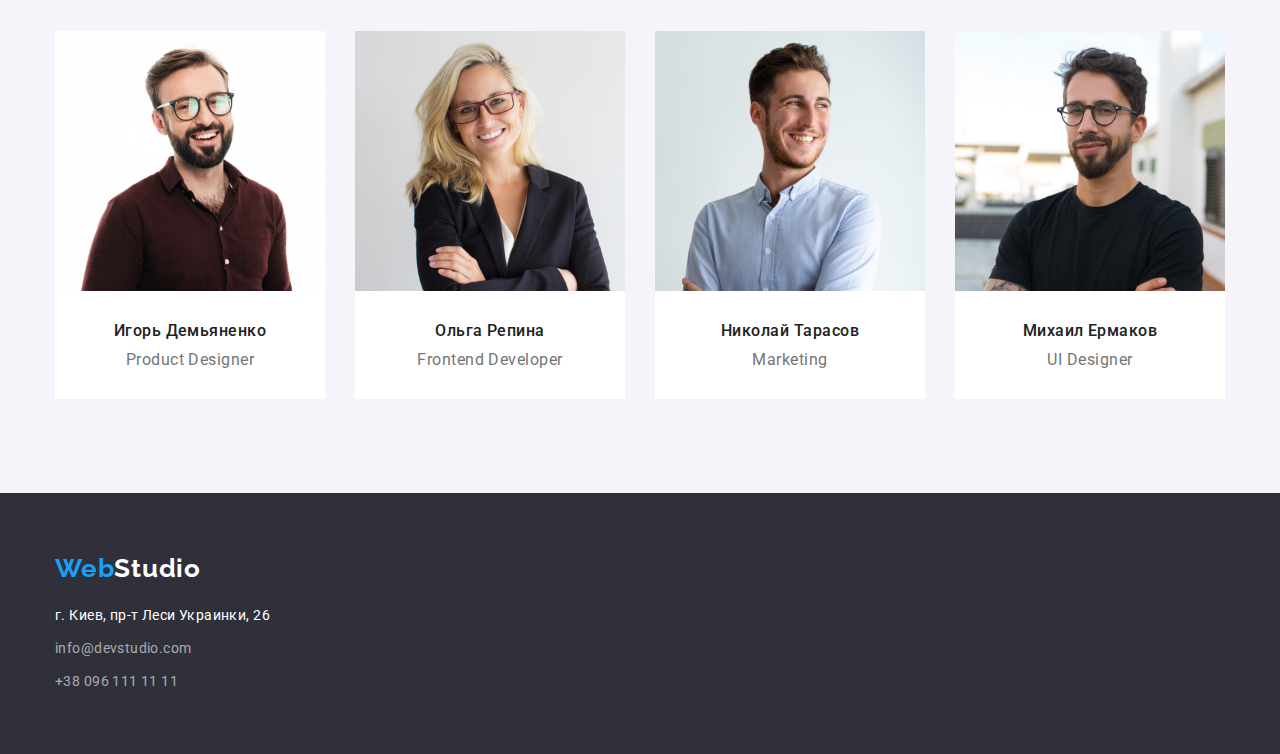
==== commit 7465a68e: "1-я проверка v0.3" ====
--- a/index.html
+++ b/index.html
@@ -16,7 +16,7 @@
   </head>
   <body>
     <header class="header">
-      <div class="header-container">
+      <div class="container">
         <nav class="navigation">
           <a
             href="./index.html"
@@ -26,7 +26,7 @@
             <span class="logo-span">Web</span>Studio
           </a>
           <ul class="navigation-list list">
-            <li class="navigation-list-item active">
+            <li class="navigation-list-item">
               <a href="./index.html" class="navigation-list-link link active">
                 Студия
               </a>
@@ -41,18 +41,15 @@
             </li>
           </ul>
         </nav>
-        <address class="header-contacts">
-          <ul class="header-contacts-list list bro">
-            <li class="header-contacts-item">
-              <a
-                href="mailto:info@devstudio.com"
-                class="header-contacts-link link"
-              >
+        <address class="contacts">
+          <ul class="contacts-list list">
+            <li class="contacts-item">
+              <a href="mailto:info@devstudio.com" class="contacts-link link">
                 info@devstudio.com
               </a>
             </li>
-            <li class="header-contacts-item">
-              <a href="tel:+380961111111" class="header-contacts-link link"
+            <li class="contacts-item">
+              <a href="tel:+380961111111" class="contacts-link link"
                 >+38 096 111 11 11</a
               >
             </li>
@@ -60,13 +57,15 @@
         </address>
       </div>
     </header>
-    
+
     <main class="main">
       <!-- Hero -->
       <section class="hero">
-        <h1 class="hero-title">Эффективные решения для вашего бизнеса</h1>
-        <div class="center">
-          <button type="button" class="hero-button">Заказать услугу</button>
+        <div class="containet">
+          <h1 class="hero-title">Эффективные решения для вашего бизнеса</h1>
+          <div class="center">
+            <button type="button" class="hero-button">Заказать услугу</button>
+          </div>
         </div>
       </section>
       <!-- Basis -->
@@ -148,111 +147,115 @@
           <ul class="team-list list">
             <li class="team-list-item">
               <img
-                class="team-list-img"
                 src="./images/out-team/img-1.jpg"
                 width="270"
                 height="260"
                 alt="Игорь Демьяненко"
               />
-              <h3 class="team-subject">Игорь Демьяненко</h3>
-              <p lang="en" class="team-description">Product Designer</p>
-              <ul class="team-list-socials list">
-                <li class="team-socials-item">
-                  <a class="team-socials-link" href=""></a>
-                </li>
-                <li class="team-socials-item">
-                  <a class="team-socials-link" href=""></a>
-                </li>
-                <li class="team-socials-item">
-                  <a class="team-socials-link" href=""></a>
-                </li>
-                <li class="team-socials-item">
-                  <a class="team-socials-link" href=""></a>
-                </li>
-              </ul>
-            </li>
-            <li class="team-list-item">
-              <img
-                class="team-list-img"
+              <div class="team-content">
+                <h3 class="team-subject">Игорь Демьяненко</h3>
+                <p lang="en" class="team-description">Product Designer</p>
+                <ul class="team-list-socials list">
+                  <li class="team-socials-item">
+                    <a class="team-socials-link" href=""></a>
+                  </li>
+                  <li class="team-socials-item">
+                    <a class="team-socials-link" href=""></a>
+                  </li>
+                  <li class="team-socials-item">
+                    <a class="team-socials-link" href=""></a>
+                  </li>
+                  <li class="team-socials-item">
+                    <a class="team-socials-link" href=""></a>
+                  </li>
+                </ul>
+              </div>
+            </li>
+            <li class="team-list-item">
+              <img
                 src="./images/out-team/img-2.jpg"
                 width="270"
                 height="260"
                 alt="Ольга Репина"
               />
-              <h3 class="team-subject">Ольга Репина</h3>
-              <p lang="en" class="team-description">Frontend Developer</p>
-              <ul class="team-list-socials list">
-                <li class="team-socials-item">
-                  <a class="team-socials-link" href=""></a>
-                </li>
-                <li class="team-socials-item">
-                  <a class="team-socials-link" href=""></a>
-                </li>
-                <li class="team-socials-item">
-                  <a class="team-socials-link" href=""></a>
-                </li>
-                <li class="team-socials-item">
-                  <a class="team-socials-link" href=""></a>
-                </li>
-              </ul>
-            </li>
-            <li class="team-list-item">
-              <img
-                class="team-list-img"
+              <div class="team-content">
+                <h3 class="team-subject">Ольга Репина</h3>
+                <p lang="en" class="team-description">Frontend Developer</p>
+                <ul class="team-list-socials list">
+                  <li class="team-socials-item">
+                    <a class="team-socials-link" href=""></a>
+                  </li>
+                  <li class="team-socials-item">
+                    <a class="team-socials-link" href=""></a>
+                  </li>
+                  <li class="team-socials-item">
+                    <a class="team-socials-link" href=""></a>
+                  </li>
+                  <li class="team-socials-item">
+                    <a class="team-socials-link" href=""></a>
+                  </li>
+                </ul>
+              </div>
+            </li>
+            <li class="team-list-item">
+              <img
                 src="./images/out-team/img-3.jpg"
                 width="270"
                 height="260"
                 alt="Николай Тарасов"
               />
-              <h3 class="team-subject">Николай Тарасов</h3>
-              <p lang="en" class="team-description">Marketing</p>
-              <ul class="team-list-socials list">
-                <li class="team-socials-item">
-                  <a class="team-socials-link" href=""></a>
-                </li>
-                <li class="team-socials-item">
-                  <a class="team-socials-link" href=""></a>
-                </li>
-                <li class="team-socials-item">
-                  <a class="team-socials-link" href=""></a>
-                </li>
-                <li class="team-socials-item">
-                  <a class="team-socials-link" href=""></a>
-                </li>
-              </ul>
-            </li>
-            <li class="team-list-item">
-              <img
-                class="team-list-img"
+              <div class="team-content">
+                <h3 class="team-subject">Николай Тарасов</h3>
+                <p lang="en" class="team-description">Marketing</p>
+                <ul class="team-list-socials list">
+                  <li class="team-socials-item">
+                    <a class="team-socials-link" href=""></a>
+                  </li>
+                  <li class="team-socials-item">
+                    <a class="team-socials-link" href=""></a>
+                  </li>
+                  <li class="team-socials-item">
+                    <a class="team-socials-link" href=""></a>
+                  </li>
+                  <li class="team-socials-item">
+                    <a class="team-socials-link" href=""></a>
+                  </li>
+                </ul>
+              </div>
+            </li>
+            <li class="team-list-item">
+              <img
                 src="./images/out-team/img-4.jpg"
                 width="270"
                 height="260"
                 alt="Михаил Ермаков"
               />
-              <h3 class="team-subject">Михаил Ермаков</h3>
-              <p lang="en" class="team-description">UI Designer</p>
-              <ul class="team-list-socials list">
-                <li class="team-socials-item">
-                  <a class="team-socials-link" href=""></a>
-                </li>
-                <li class="team-socials-item">
-                  <a class="team-socials-link" href=""></a>
-                </li>
-                <li class="team-socials-item">
-                  <a class="team-socials-link" href=""></a>
-                </li>
-                <li class="team-socials-item">
-                  <a class="team-socials-link" href=""></a>
-                </li>
-              </ul>
+              <div class="team-content">
+                <h3 class="team-subject">Михаил Ермаков</h3>
+                <p lang="en" class="team-description">UI Designer</p>
+                <ul class="team-list-socials list">
+                  <li class="team-socials-item">
+                    <a class="team-socials-link" href=""></a>
+                  </li>
+                  <li class="team-socials-item">
+                    <a class="team-socials-link" href=""></a>
+                  </li>
+                  <li class="team-socials-item">
+                    <a class="team-socials-link" href=""></a>
+                  </li>
+                  <li class="team-socials-item">
+                    <a class="team-socials-link" href=""></a>
+                  </li>
+                </ul>
+              </div>
             </li>
           </ul>
         </div>
       </section>
     </main>
 
-    <footer class="footer bro">
-      <div class="footer-container">
+    <footer class="footer">
+      <div class="container">
         <a
           class="footer-logo link"
           href="./index.html"
@@ -260,27 +263,24 @@
         >
           <span class="logo-span">Web</span>Studio
         </a>
-        <address class="footer-contacts">
-          <ul class="footer-contacts-list list">
-            <li class="footer-contacts-item">
+        <address class="contacts">
+          <ul class="contacts-list list">
+            <li class="contacts-item">
               <a
-                class="footer-contacts-map link"
+                class="contacts-map link"
                 href="https://goo.gl/maps/jktWydV6EBxauZdx7"
                 target="_blank"
               >
                 г. Киев, пр-т Леси Украинки, 26
               </a>
             </li>
-            <li class="footer-contacts-item">
-              <a
-                href="mailto:info@devstudio.com"
-                class="footer-contacts-link link"
-              >
+            <li class="contacts-item">
+              <a href="mailto:info@devstudio.com" class="contacts-link link">
                 info@devstudio.com
               </a>
             </li>
-            <li class="footer-contacts-item">
-              <a href="tel:+380961111111" class="footer-contacts-link link">
+            <li class="contacts-item">
+              <a href="tel:+380961111111" class="contacts-link link">
                 +38 096 111 11 11
               </a>
             </li>
--- a/css/styles.css
+++ b/css/styles.css
@@ -129,7 +129,7 @@
   /* background-color: #2f303a; */
 }
 
-.header-container {
+.header .container {
   margin-left: auto;
   margin-right: auto;
   display: flex;
@@ -158,8 +158,8 @@
 
 .navigation-list {
   display: flex;
-  padding: 0;
-  margin: 0;
+  /* padding: 0;
+  margin: 0; */
 }
 
 .navigation-list-item:not(:last-child) {
@@ -176,22 +176,22 @@
   letter-spacing: 0.02em;
 }
 
-.header-contacts {
+.header .contacts {
   font-style: normal;
   margin-left: auto;
 }
 
-.header-contacts-list {
-  display: flex;
-  padding: 0;
-  margin: 0;
-}
-
-.header-contacts-item:not(:last-child) {
+.header .contacts-list {
+  display: flex;
+  /* padding: 0;
+  margin: 0; */
+}
+
+.header .contacts-item:not(:last-child) {
   margin-right: 30px;
 }
 
-.header-contacts-link {
+.header .contacts-link {
   color: var(--description-color);
   font-weight: 500;
   font-size: 14px;
@@ -201,8 +201,8 @@
 
 .navigation-list-link:hover,
 .navigation-list-link:focus,
-.header-contacts-link:hover,
-.header-contacts-link:focus {
+.contacts-link:hover,
+.contacts-link:focus {
   color: var(--accent-color);
 }
 
@@ -229,12 +229,13 @@
   margin-left: auto;
   margin-right: auto;
   color: var(--primary-white-color);
-  width: 600px;
+  width: 700px;
   font-weight: 900;
   font-size: 44px;
-  line-height: 1, 364;
+  line-height: 1.364;
   text-align: center;
   letter-spacing: 0.06em;
+  text-transform: uppercase;
 }
 
 .hero-button {
@@ -263,6 +264,9 @@
   padding: 0;
   display: flex;
 }
+.basis-list-item {
+  flex-basis: 270px;
+}
 .basis-list-item:not(:last-child) {
   margin-right: 30px;
 }
@@ -313,11 +317,12 @@
   padding-bottom: 94px;
   background-color: #f5f4fa;
 }
-
+/* 
 .team-list-img {
   display: inline-block;
   margin-bottom: 30px;
-}
+} */
+
 .team-list {
   margin: 0;
   padding: 0;
@@ -335,6 +340,11 @@
 
 .team-list-item {
   text-align: center;
+}
+
+.team-content {
+  padding-top: 30px;
+  padding-bottom: 30px;
 }
 
 .team-subject {
@@ -346,8 +356,7 @@
   letter-spacing: 0.03em;
 }
 .team-description {
-  margin-top: 0;
-  margin-bottom: 16px;
+  margin: 0;
   color: var(--description-color);
   font-weight: 400;
   font-size: 16px;
@@ -376,7 +385,7 @@
   background: #2f303a;
 }
 
-.footer-container {
+.footer .container {
   margin-left: auto;
   margin-right: auto;
   /* display: flex; */
@@ -400,37 +409,37 @@
   letter-spacing: 0.03em;
 }
 
-.footer-contacts {
+.footer .contacts {
   font-style: normal;
 }
-.footer-contacts-list {
-  margin: 0;
-  padding: 0;
-}
-
-.footer-contacts-item:not(:last-child) {
+.footer .contacts-list {
+  margin: 0;
+  padding: 0;
+}
+
+.footer .contacts-item:not(:last-child) {
   margin-top: 0;
   margin-bottom: 9px;
 }
 
-.footer-contacts-map {
+.footer .contacts-map {
   color: var(--primary-white-color);
 }
 
-.footer-contacts-link {
+.footer .contacts-link {
   color: var(--transparent-white);
 }
 
-.footer-contacts-map,
-.footer-contacts-link {
+.footer .contacts-map,
+.footer .contacts-link {
   font-weight: 400;
   font-size: 14px;
   line-height: 1.714;
   letter-spacing: 0.03em;
 }
 
-.footer-contacts-link:hover,
-.footer-contacts-link:focus {
+.footer .contacts-link:hover,
+.footer .contacts-link:focus {
   color: var(--accent-color);
 }
 /* ================== END Footre ================== */
@@ -457,13 +466,15 @@
 }
 
 .filter-list-item:not(:last-child) {
-  border: 1px solid green;
+  /* border: 1px solid green; */
   margin-right: 8px;
 }
 
 .button {
-  padding-left: 22px;
-  padding-right: 22px;
+  padding: 6px 22px;
+  /* padding-left: 22px;
+  padding-right: 22px; */
+  border-style: none;
   border-radius: 4px;
   background: #f5f4fa;
   background-color: #f5f4fa;
@@ -498,11 +509,15 @@
 }
 
 .project-list-item:not(:nth-last-child(-n + 3)) {
-  border: 1px solid green;
+  /* border: 1px solid green; */
   margin-bottom: 30px;
 }
 
+.project-content {
+  padding: 20px 24px;
+}
 .project-subject {
+  margin-bottom: 4px;
   font-weight: 700;
   font-size: 18px;
   line-height: 2;
